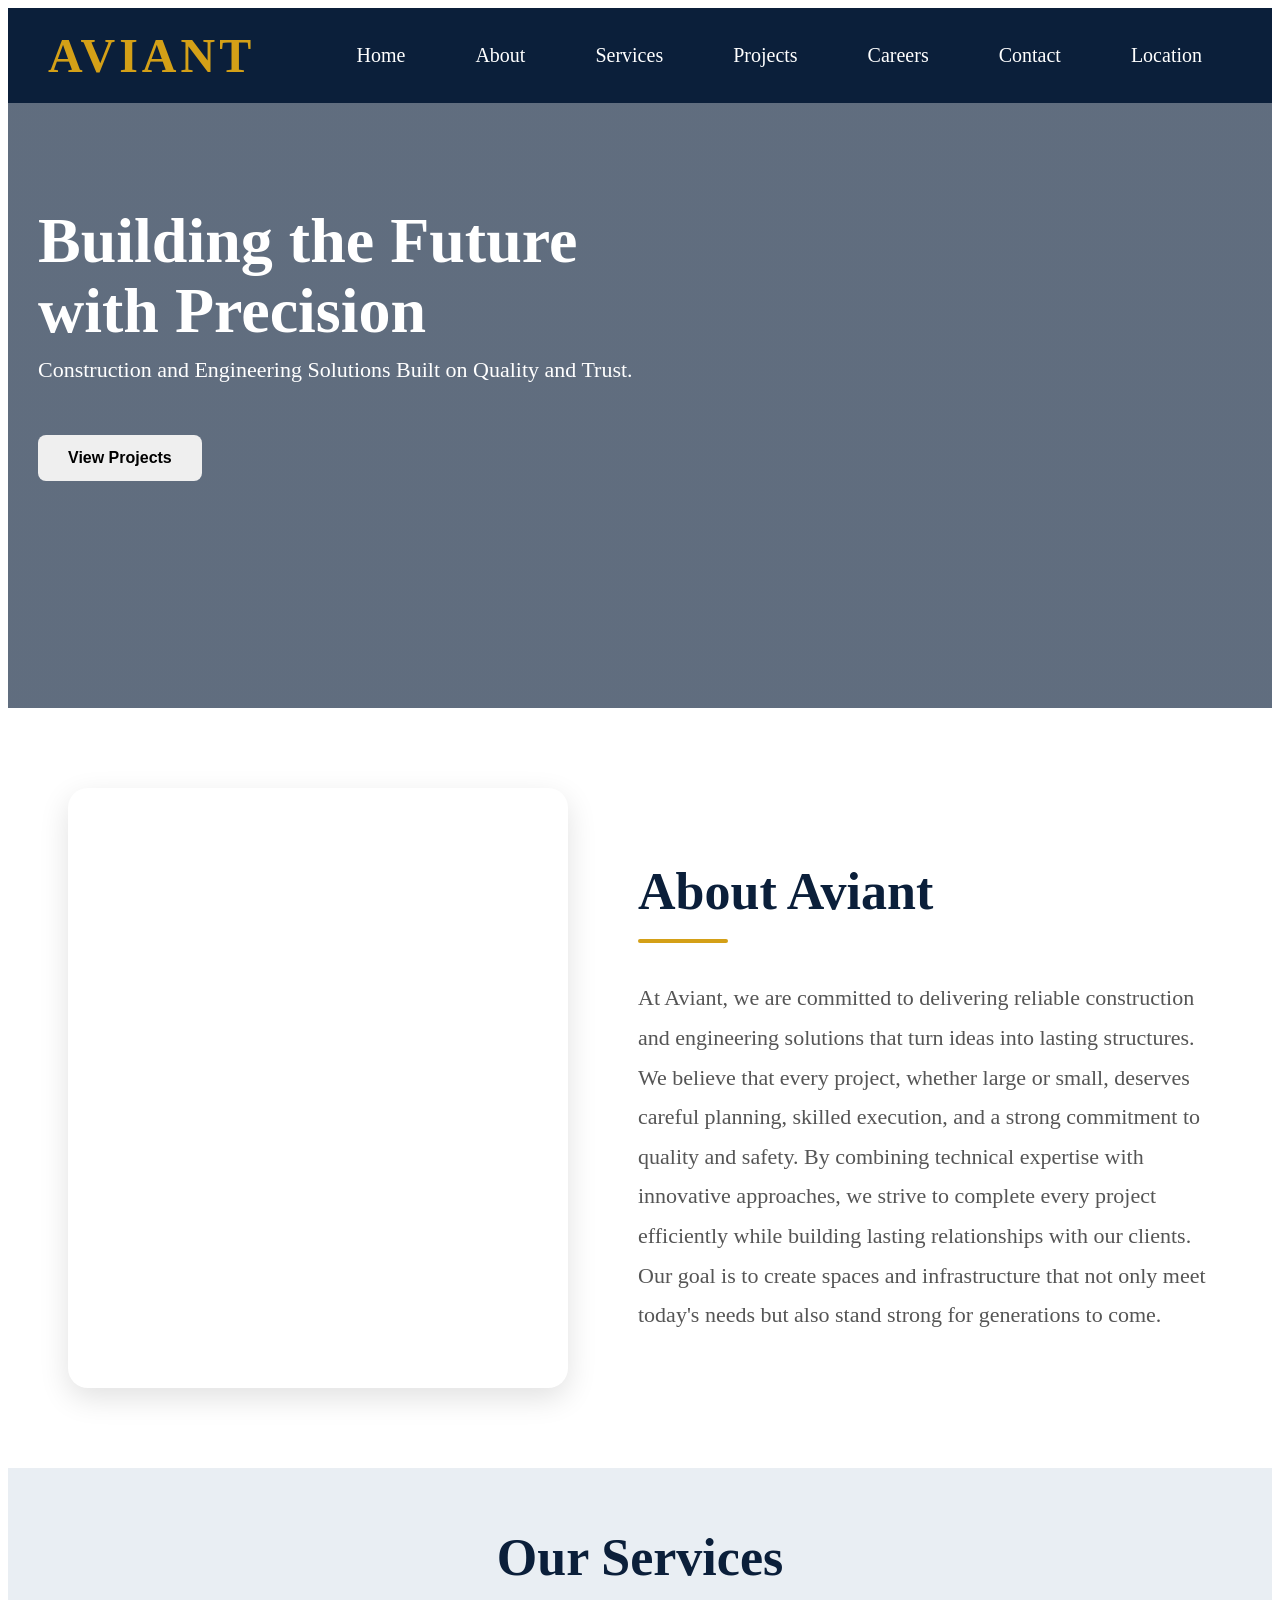
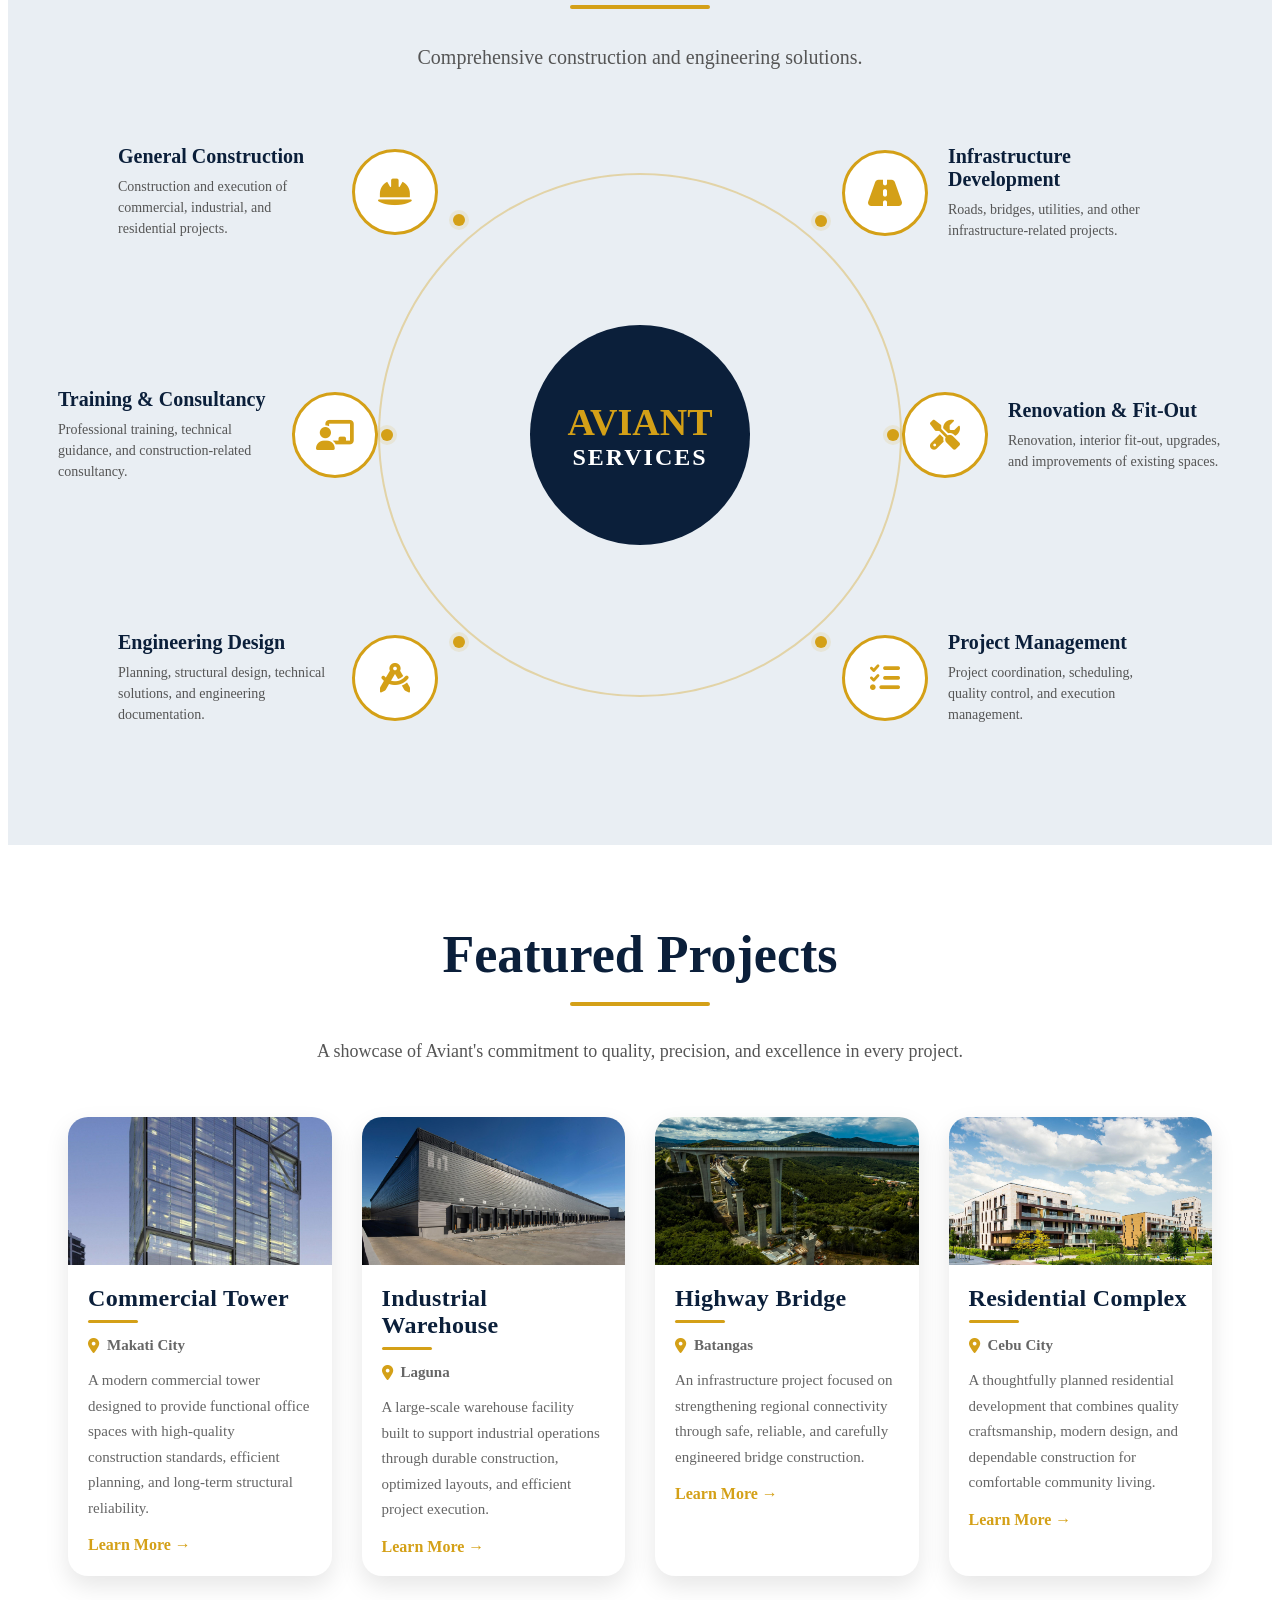
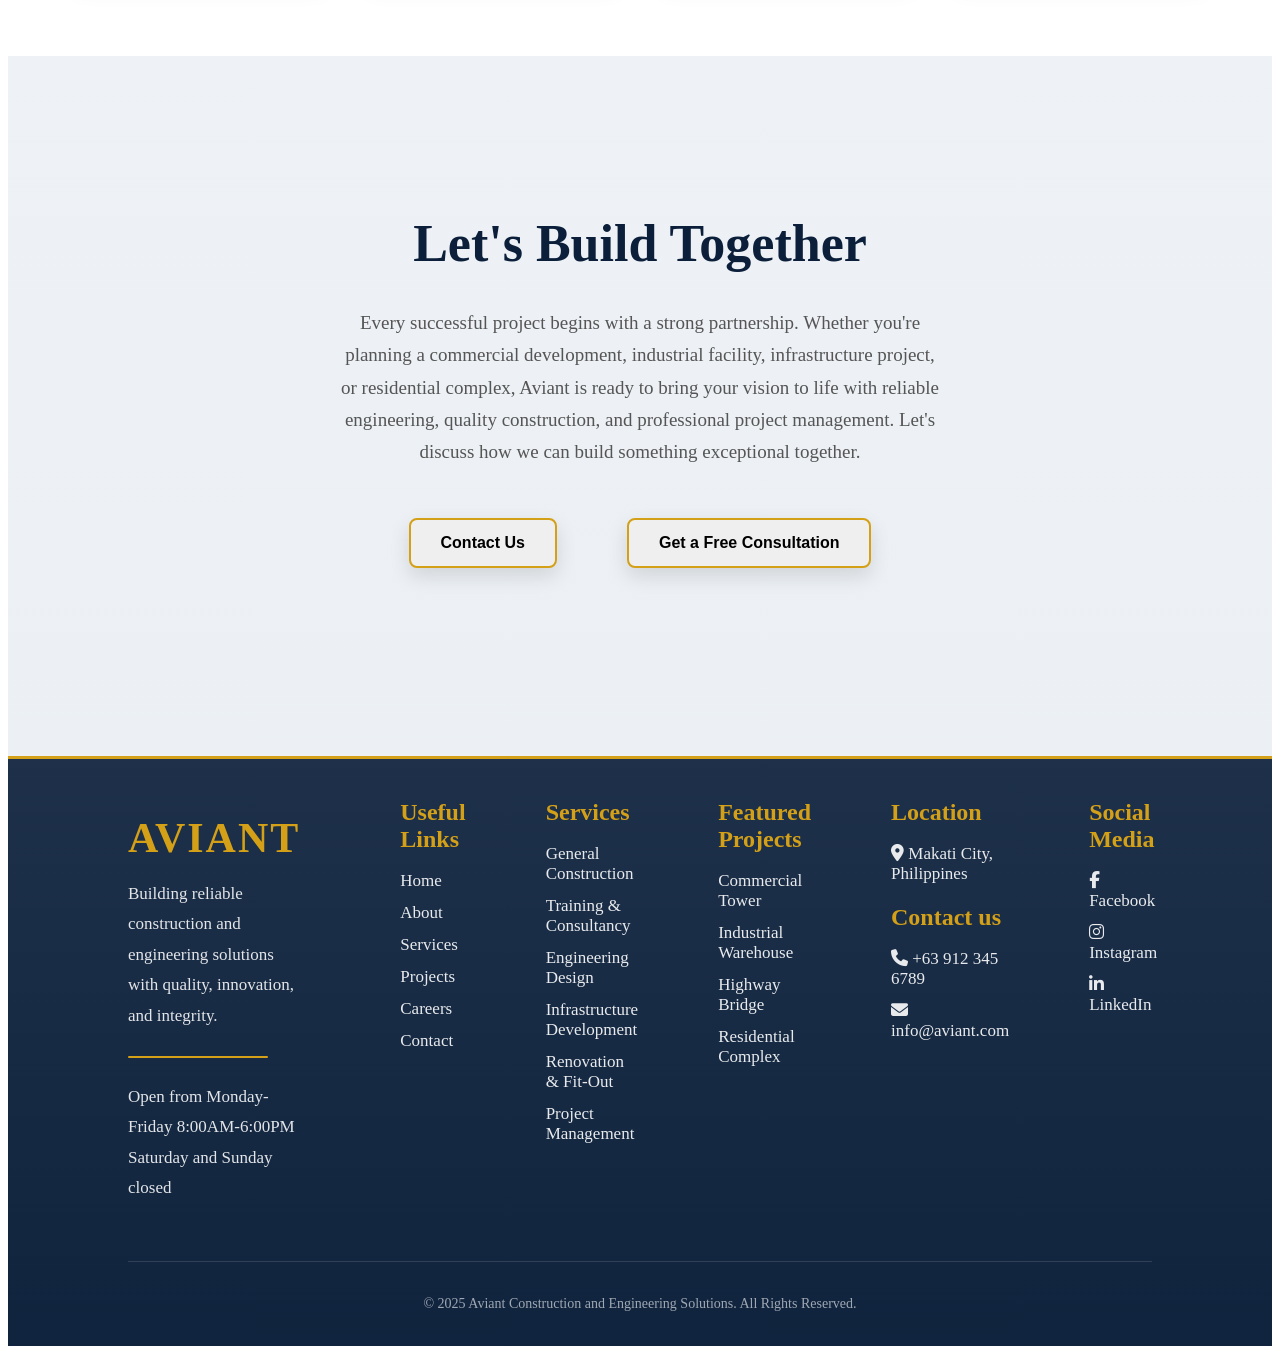
==== index.html @ d26d0063 "Add files via upload" ====
<!DOCTYPE html>
<html>
<head>
    <title>AVIANT COMPANY</title>
    <link rel="stylesheet" href="CSS/style.css">
    <link rel="stylesheet" href="CSS/MainAbout.css">
    <link rel="stylesheet" href="CSS/MainServices.css">
    <link rel="stylesheet" href="CSS/MainProject.css">
    <link rel="stylesheet" href="CSS/MainCTA.css">
    <link rel="stylesheet" href="CSS/MainFooter.css">
    <link rel="stylesheet" href="CSS/Location.css">
    <link rel="stylesheet" href="https://cdnjs.cloudflare.com/ajax/libs/font-awesome/6.7.2/css/all.min.css">
</head>
<body>

<header id="hero">
    <nav class="navbar">
    <div class="logo">
    AVIANT
    </div>
    <div class="menu">
    <a href="index.html">Home</a>
    <a href="about.html">About</a>
    <a href="services.html">Services</a>
    <a href="projects.html">Projects</a>
    <a href="careers.html">Careers</a>    
    <a href="contact.html">Contact</a>
    <a href ="location.html">Location</a>                       
    </div>
    </nav>
    <div class="hero-content">
    <h1>Building the Future with Precision</h1>
    <p>Construction and Engineering Solutions Built on Quality and Trust.</p>
    <button>View Projects</button>
    </div>
</body>
</header>


<section id="about">
  <div class="about-media">
    <video
        src="PICTURES/Aviant.mp4"
        autoplay
        muted
        loop
        playsinline>
    </video>
</div>
    <div class="about-text">
    <h2>About Aviant</h2>
    <div class="black-line"></div>
    <p>
            At Aviant, we are committed to delivering reliable construction and engineering solutions that turn ideas into lasting structures. 
            We believe that every project, whether large or small, deserves careful planning, skilled execution, and a strong commitment to quality and safety. 
            By combining technical expertise with innovative approaches, we strive to complete every project efficiently while building lasting relationships with our clients. 
            Our goal is to create spaces and infrastructure that not only meet today's needs but also stand strong for generations to come.
    </p>
    </div>
</section>


<section id="services">

    <div class="services-title">
        <h2>Our Services</h2>
        <div class="gold-line center"></div>
        <p>Comprehensive construction and engineering solutions.</p>
    </div>

    <div class="services-diagram">

        <div class="services-center">
            AVIANT
            <span>Services</span>
        </div>

    <div class ="service-item">
        <div class="service-text">
    <h2>General Construction</h2>
    <p>Construction and execution of commercial, industrial, and residential projects.</p>
        </div>
    <div class ="service-icon">
    <i class="fa-solid fa-helmet-safety"></i>
        </div>
            
        </div>

    <div class ="service-item">
        <div class="service-text">
        <h2>Engineering Design</h2>
        <p>Planning, structural design, technical solutions, and engineering documentation.</p>
    </div>
        <div class ="service-icon">
           <i class="fa-solid fa-drafting-compass"></i>
            </div>   
        </div>

    <div class ="service-item">
        
        <div class ="service-icon">
            <i class="fa-solid fa-list-check"></i>
            </div>
            <div class ="service-text">
            <h2>Project Management</h2>
            <p>Project coordination, scheduling, quality control, and execution management.</p>
        </div>
        </div>
    
    <div class ="service-item">
        
        <div class ="service-icon">
            <i class="fa-solid fa-road"></i>
            </div>
            <div class="service-text">
            <h2>Infrastructure Development</h2>
            <p>Roads, bridges, utilities, and other infrastructure-related projects.</p>
        </div>
        </div>
        
    <div class ="service-item">
        
        <div class ="service-icon">
            <i class="fa-solid fa-screwdriver-wrench"></i>
            </div>
            <div class="service-text">
            <h2>Renovation & Fit-Out</h2>
            <p>Renovation, interior fit-out, upgrades, and improvements of existing spaces.</p>
        </div>    
        </div>
    <div class ="service-item">
         <div class="service-text">
            <h2>Training & Consultancy</h2>
            <p>Professional training, technical guidance, and construction-related consultancy.</p>
        </div>
        
        <div class ="service-icon">
            <i class="fa-solid fa-chalkboard-user"></i>
            </div>
            
        </div>    

    </div>

</section>

<section id="projects">
    <h2>Featured Projects</h2>
    <div class="gold-line center"></div>
    <p>A showcase of Aviant's commitment to quality, precision, and excellence in every project.</p>
    
    <div class ="projects-container">
    <article class="project-card">
    <img src ="PICTURES/commercialtower.jpg" alt="Commerical Tower">
    <div class="project-info">
    <h3>Commercial Tower</h3>
    <p class ="project-location"> <i class="fa-solid fa-location-dot"></i>Makati City</p>
    <p>A modern commercial tower designed to provide functional office spaces with high-quality 
    construction standards, efficient planning, and long-term structural reliability.</p>
    <a href="commercial-tower.html" class="learn-more"> Learn More →</a>
    </div>     
    </article>
    
    <article class="project-card">
    <img src ="PICTURES/industrialwarehouse.jpg" alt="Industrial Warehouse">
    <div class="project-info">
    <h3>Industrial Warehouse</h3>
    <p class ="project-location"> <i class="fa-solid fa-location-dot"></i>Laguna</p>
    <p>A large-scale warehouse facility built to support industrial operations through 
    durable construction, optimized layouts, and efficient project execution.</p>
    <a href="industrial-warehouse.html" class="learn-more"> Learn More →</a>
    </div>     
    </article>

    <article class="project-card">
    <img src ="PICTURES/highwaybridge.jpg" alt="Highway Bridge">
    <div class="project-info">
    <h3>Highway Bridge</h3>
    <p class ="project-location"> <i class="fa-solid fa-location-dot"></i>Batangas</p>
    <p>An infrastructure project focused on strengthening regional connectivity through safe, reliable, 
    and carefully engineered bridge construction.</p>
    <a href="highway-bridge.html" class="learn-more"> Learn More →</a>
    </div>     
    </article>

    <article class="project-card">
    <img src ="PICTURES/residentialcomplex.jpg" alt ="Residential Complex">
    <div class="project-info">
    <h3>Residential Complex</h3>
    <p class ="project-location"> <i class="fa-solid fa-location-dot"></i>Cebu City</p>
    <p>A thoughtfully planned residential development that combines quality craftsmanship, modern design, 
       and dependable construction for comfortable community living.</p>
       <a href="residential-complex.html" class="learn-more"> Learn More →</a>
    </article>
    </div>
</div>
</section>

<section id="cta">
    <h2>Let's Build Together</h2>
    <p>Every successful project begins with a strong partnership. Whether you're planning a commercial development, industrial facility,
       infrastructure project, or residential complex, Aviant is ready to bring your vision to life with reliable engineering, quality construction, 
       and professional project management. Let's discuss how we can build something exceptional together.</p>
       <div class ="cta-button">
    <button>Contact Us</button>
    <button>Get a Free Consultation</button>
    </div>
</section>

<footer id="aviantfooter">
    <div class="footer-content">
    <div class = "tagline">
        <h2>AVIANT</h2>
        <P>Building reliable construction and engineering solutions with quality, innovation, and integrity.</P>
        <div class="footer-divider"></div>
        <p>Open from Monday-Friday 8:00AM-6:00PM <br>Saturday and Sunday closed</p>
    </div>
    <div class ="footermenu">
        <h2>Useful Links</h2>
        <ul>
        <li><a href="index.html">Home</a></li>
        <li><a href="about.html">About</a></li>
        <li><a href="services.html">Services</a></li>
        <li><a href="projects.html">Projects</a></li>
        <li><a href="careers.html">Careers</a></li>    
        <li><a href="contact.html">Contact</a></li>
        </ul>
    </div>
    <div class ="footerservices">
        <h2>Services</h2>
        <ul>
        <li><a href="services.html">General Construction</a></li>
        <li><a href="services.html">Training & Consultancy</a></li>
        <li><a href="services.html">Engineering Design</a></li>
        <li><a href="services.html">Infrastructure Development</a></li>
        <li><a href="services.html">Renovation & Fit-Out</a></li>
        <li><a href="services.html">Project Management</a></li>
        </ul>
    </div>
    <div class ="footerprojects">
        <h2>Featured Projects</h2>
        <ul>
        <li><a href="commercial-tower.html">Commercial Tower</a></li>
        <li><a href="industrial-warehouse.html">Industrial Warehouse</a></li>
        <li><a href="highway-bridge.html">Highway Bridge</a></li>
        <li><a href="residential-complex.html">Residential Complex</a></li>
        </ul>
    </div>
    <div class = "social">
        <h2>Location</h2>
        <ul>
            <li><a href="location.html">
                <i class="fa-solid fa-location-dot"></i> Makati City, Philippines
            </li></a>
            <h2>Contact us</h2>
            <li><a href="contact.html">
                <i class="fa-solid fa-phone"></i> +63 912 345 6789
            </li></a>
            <li><a href="https://mail.google.com/mail/u/0/">
                <i class="fa-solid fa-envelope"></i> info@aviant.com
            </li></a>
        </ul>
    </div>
    <div class ="socialmedia">
        <h2>Social Media</h2>
        <ul>
            <li><a href="https://www.facebook.com/">
                <i class="fa-brands fa-facebook-f"></i> Facebook
            </li></a>
            <li><a href="https://www.instagram.com/?hl=en">
                <i class="fa-brands fa-instagram"></i> Instagram
            </li></a>
            <li><a href="https://www.linkedin.com/login/">
                <i class="fa-brands fa-linkedin-in"></i> LinkedIn
            </li></a>
        </ul>
    </div>
    </div>

    <div class="footer-bottom">
    <p>© 2025 Aviant Construction and Engineering Solutions. All Rights Reserved.</p>
</div>
</footer>
---- CSS/style.css ----
/* ===========================
   HERO SECTION
=========================== */
#hero{
    background-image:
        linear-gradient(
            rgba(11,31,58,0.65),
            rgba(11,31,58,0.65)
        ),
        url("D:/AVIANT WEBSITE PROJECT/PICTURES/hero-image.jpg");
    background-size: cover;
    background-position: center;
    background-repeat: no-repeat;
    min-height: 700px;
    color: white;
}
/* ===========================
   NAVBAR
=========================== */
.navbar{
    display:flex;
    justify-content:space-between;
    align-items:center;
    padding:20px 40px;

    position: sticky;
    top: 0;
    background-color: #0B1F3A;
    z-index: 1000;
}
.logo{
    color:#D4A017;
    font-size:48px;
    font-weight:bold;
    letter-spacing:4px;
}
.menu{
    display:flex;
    gap:70px;
    padding-right: 30px;
    font-size:20px;
}
.menu a{
    color:white;
    text-decoration:none;
}
.menu a:hover{
    color:gold;
}

/* ===========================
   Hero-content
=========================== */
.hero-content{
    padding-top:60px;
    max-width:650px;
}

.hero-content h1{
    font-size:64px;
    color:white;
    margin-bottom: 10px;
    line-height:1.1;
    padding-left: 30px;
}
.hero-content p{
    font-size:22px;
    color:white;
    margin-top:0px;
    padding-left: 30px;
}

/* ===========================
   BUTTONS
=========================== */
button{
    padding:14px 30px;
    margin:30px;
    border:none;
    border-radius:8px;
    font-size:16px;
    font-weight:bold;
    cursor:pointer;
}
button:hover{
    background-color:#B8860B;
}
---- CSS/MainAbout.css ----
#about{
    display:flex;
    align-items:center;
    justify-content:space-between;
    gap:70px;
    padding:80px 60px;
    background:#F5F5F5;

    background:
    linear-gradient(rgba(255,255,255,.25),
    rgba(255,255,255,.25)),
    url("D:/AVIANT WEBSITE PROJECT/PICTURES/aviant.png");
    background-size:cover;
    background-position:bottom;
    background-repeat:no-repeat;
}
.about-text{
    flex:1;
}
.about-text h2{
    font-size:52px;
    color:#0B1F3A;
    margin-bottom:15px;
}
.black-line{
    width:140px;
    height:4px;
    background:#D4A017;
    margin:18px 0 35px;
    border-radius:20px;
    width:90px;
    transition:width .4s ease;
}
.about-text:hover .black-line{
    width:250px;
}
.about-text p{
    font-size:22px;
    line-height:1.8;
    color:#555;
}
.about-media{
    width:500px;
    height: 600px;
    overflow:hidden;
    border-radius:20px;
    box-shadow:0 10px 30px rgba(0,0,0,.12);
}

.about-media video{
    width:100%;
    height:100%;
    display:block;
    object-fit:cover;
}
---- CSS/MainServices.css ----
#services{
    background: #E9EEF3;
    padding:60px 50px;
}
.services-title h2{
    font-size:52px;
    color:#0B1F3A;
    margin-bottom:0px;
    margin-top: 0px;
    text-align: center;
}
.services-title p{
    max-width:900px;
    margin:0 auto 10px;
    font-size:20px; 
    line-height:1.8;
    color:#555;
    text-align: center;
}
.services-diagram{
    position:relative;
    width:100%;
    max-width:1200px;
    height:700px;
    margin:0 auto;
}
.services-center{
    position:absolute;

    top:50%;
    left:50%;

    transform:translate(-50%, -50%);

    width:220px;
    height:220px;

    border-radius:50%;

    background:#0B1F3A;
    color:#D4A017;

    display:flex;
    flex-direction:column;
    justify-content:center;
    align-items:center;

    font-size:38px;
    font-weight:bold;
}
.services-center span{
    font-size:24px;
    color:white;
    letter-spacing:2px;
    text-transform:uppercase;
}
.service-item{
    position:absolute;
    width:320px;
    display:flex;
    align-items:center;
    gap:20px;
}
.service-icon{
    width:80px;
    height:80px;

    flex-shrink:0;

    display:flex;
    justify-content:center;
    align-items:center;

    border-radius:50%;

    background:#FFFFFF;
    border:3px solid #D4A017;

    color:#D4A017;

    font-size:30px;

    position: relative;
}
.service-icon::after{
    content:"";

    position:absolute;

    width:12px;
    height:12px;

    border-radius:50%;

    background:#D4A017;
    box-shadow:0 0 0 4px rgba(212,160,23,.12);
}

.service-item:nth-child(3) .service-icon::after{
    right:-30px;
    top:5%;
    transform:translateY(-50%);
}
.service-item:nth-child(7) .service-icon::after{
    right:-18px;
    top:50%;
    transform:translateY(-50%);
}
.service-item:nth-child(2) .service-icon::after{
    right:-30px;
    bottom:0%;
    transform:translateY(-50%);
}


.service-item:nth-child(6) .service-icon::after{
    left:-18px;
    top:50%;
    transform:translateY(-50%);
}
.service-item:nth-child(5) .service-icon::after{
    left:-30px;
    bottom:0%;
    transform:translateY(-50%);
}
.service-item:nth-child(4) .service-icon::after{
    left:-30px;
    top:5%;
    transform:translateY(-50%);
}
.service-item h2{
    margin:0 0 8px;

    color:#0B1F3A;
    font-size:20px;
}
.service-item p{
    margin:0;

    color:#555;
    font-size:14px;
    line-height:1.5;
}
.service-item:nth-child(2){
    top:60px;
    left:60px;
}

.service-item:nth-child(3){
    bottom:60px;
    left:60px;
}
.service-item:nth-child(4){
    bottom:60px;
    right:60px;
}
.service-item:nth-child(5){
    top:60px;
    right:60px;
}
.service-item:nth-child(6){
    top:50%;
    right:0;
    transform:translateY(-50%);   
}
.service-item:nth-child(7){
    top:50%;
    left:0;
    transform:translateY(-50%);
}
.service-text{
    flex:1;
}
.service-text h2{
    color:#0B1F3A;
    font-size:20px;
    margin:0 0 8px;
}
.service-text p{
    color:#555;
    font-size:14px;
    line-height:1.5;
    margin:0;
}
.services-diagram::before{
    content:"";

    position:absolute;

    top:50%;
    left:50%;

    width:520px;
    height:520px;

    transform:translate(-50%, -50%);

    border:2px solid rgba(212,160,23,.35);

    border-radius:50%;
}
.gold-line{
    width:140px;
    height:4px;
    background:#D4A017;
    border-radius:20px;
    margin: auto;
    transition:width .4s ease;
}
.gold-line.center{
    margin:18px auto 30px;
}
.services-title:hover .gold-line{
    width:250px;
}
---- CSS/MainProject.css ----
#projects{
    background:#FFFFFF;
    padding:80px 60px;
    text-align:center;
}

#projects h2{
    font-size:52px;
    color:#0B1F3A;
    margin:0 0 15px;
}

#projects > p{
    max-width:900px;
    margin:0 auto 50px;
    font-size:18px;
    line-height:1.7;
    color:#555;
}

.projects-container{
    display: flex;
    justify-content: center;
    gap:30px;
    max-width:1400px;
    margin:0 auto;
}

.project-card{
    flex:1;
    background:#FFFFFF;
    border-radius:20px;
    overflow:hidden;
    box-shadow:0 10px 25px rgba(0,0,0,.10);
    transition:transform .5s ease, box-shadow .5s ease;
}
.project-card:hover{
    transform:translateY(-10px) scale(1.03);
    box-shadow:0 22px 45px rgba(0,0,0,.18);
}
.project-card:hover h3{
    color:#D4A017;
}

.project-card img{
    width:100%;
    aspect-ratio:16 / 9;
    object-fit:cover;
    display:block;
    transition:transform .4s ease;
}
.project-card:hover img{
    transform:scale(1.04);
}
.project-info{
    padding:20px;
    text-align:left;
}

.project-info h3{
    font-size:24px;
    font-weight:700;
    color:#0B1F3A;
    margin:0 0 8px;
    letter-spacing:.3px;
}
.project-info h3::after{
    content:"";
    display:block;
    width:50px;
    height:3px;
    background:#D4A017;
    border-radius:999px;
    margin-top:8px;
}
.project-location{
    display:flex;
    align-items:center;
    gap:8px;
    color:#D4A017;
    font-size:15px;
    font-weight:600;
    margin-bottom:12px;
}
.project-location i{
    color:#D4A017;
}

.project-info p{
    color:#666;
    font-size:15px;
    line-height:1.7;
    margin-top:10px;
    margin-bottom: 0px;
}
.gold-line{
    width:140px;
    height:4px;
    background:#D4A017;
    border-radius:20px;
    margin: auto;
    transition:width .4s ease;
}
.gold-line.center{
    margin:18px auto 30px;
}
#projects:hover .gold-line{
    width:300px;
}
.learn-more{
    display:inline-block;
    margin-top:15px;
    color:#D4A017;
    font-weight:600;
    text-decoration:none;
    transition:all .3s ease;
}

.learn-more:hover{
    transform:translateX(5px);
    color:#B8860B;
}
---- CSS/MainCTA.css ----
#cta{
background:
    linear-gradient(
        rgba(233,238,243,.78),
        rgba(233,238,243,.88)
    ),
    url("D:/AVIANT WEBSITE PROJECT/PICTURES/aviant.png");
    background-size: cover;
    background-position: bottom;
    background-repeat: no-repeat;
    min-height: 700px;
    color: white;
    text-align: center;
    display:flex;
    flex-direction:column;
    justify-content:center;
    align-items:center;    
}
#cta h2{
    font-size:52px;
    color:#0B1F3A;
    margin-bottom:15px;
    margin-top: 0px;
}
#cta p{
    color:#555;
    line-height:1.7;
    font-size:19px;
    max-width: 600px;
}
#cta button{
    padding:14px 30px;
    margin:30px;
    border:none;
    border-radius:8px;
    font-size:16px;
    font-weight:bold;
    cursor:pointer;
    border: 2px solid #D4A017;
    box-shadow: 0 8px 20px rgba(0,0,0,.12);
    transition:all .35s ease;
    object-fit: cover;
}
#cta button:hover{
    background-color:#B8860B;
    transform:translateY(-10px) scale(1.03);
}
.cta-button{
    display: flex;
    justify-content: center;
    gap:10px;

}
---- CSS/MainFooter.css ----
#aviantfooter{
    padding:20px 120px;
    background: linear-gradient(
        to bottom,
        rgba(11,31,58,.92),
        rgba(11,31,58,.98)
    );
    border-top: 3px solid #D4A017;
}
.footer-content{
    display:flex;
    justify-content:space-between;
    align-items:flex-start;
    gap:80px;
}
.tagline{
    padding-right: 20px;
}
.tagline h2{
     color:#D4A017;
    font-size:42px;
    font-weight:700;
    letter-spacing:2px;
    margin-bottom:12px;
}

.tagline p{
    color:rgba(255,255,255,.88);
    font-size:17px;
    line-height:1.8;
    font-weight:400;
    max-width:320px;
}
.footermenu h2,
.footerservices h2,
.footerprojects h2,
.social h2,
.socialmedia h2{
    color:#D4A017;
    font-size:24px;
    font-weight:700;
    margin-bottom:18px;
}

.footermenu ul,
.footerservices ul,
.footerprojects ul,
.social ul,
.socialmedia ul{
    list-style: none;
    padding: 0;
    margin: 0;
}

.footermenu li,
.footerservices li,
.footerprojects li,
.social li,
.socialmedia li{
    margin-bottom: 12px;
}

.footermenu a,
.footerservices a,
.footerprojects a,
.social a,
.socialmedia a{
     color:rgba(255,255,255,.9);
    font-size:17px;
    font-weight:400;
    text-decoration:none;
    transition:all .3s ease;
}
.footermenu a:hover,
.footerservices a:hover,
.footerprojects a:hover,
.social a:hover,
.socialmedia a:hover{
    color: #D4A017;
    transform: translateX(5px);
    display: inline-block;
}
.footer-divider{
    width:140px;
    height:2px;
    background:#D4A017;
    margin:24px 0;
    border-radius: 999px;
    transition:all .3s ease;
}
.tagline:hover .footer-divider{
    width:250px;
}
.footer-bottom{
    border-top:1px solid rgba(255,255,255,.12);
    margin-top:40px;
    padding-top:20px;
    text-align:center;
    font-size:14px;
    color:rgba(255,255,255,.6);
}
---- CSS/Location.css ----
.navbar{
    display:flex;
    justify-content:space-between;
    align-items:center;
    padding:20px 40px;

    position: sticky;
    top: 0;
    background-color: #0B1F3A;
    z-index: 1000;
}
.logo{
    color:#D4A017;
    font-size:48px;
    font-weight:bold;
    letter-spacing:4px;
}
.menu{
    display:flex;
    gap:70px;
    padding-right: 30px;
    font-size:20px;
}
.menu a{
    color:white;
    text-decoration:none;
}
.menu a:hover{
    color:gold;
}
/* ===========================
   Location
=========================== */
#location{
    text-align:center;
    padding:90px 60px;
    background:#E9EEF3;

}
.location-title h2{
    font-size:50px;
    color:#0B1F3A;
    margin-bottom:15px;
    margin-top: 0px;
    margin-bottom: 0px;
}
.location-title p{
    color:#555;
    line-height:1.7;
    font-size:19px;
    margin-top: 0px;
}
.location-info{
    background-color: white;
    padding:10px;
    box-shadow:0 8px 25px rgba(0,0,0,.12);
    border-radius: 10px;
    display: flex;
    justify-content: center;
    flex-direction: column;
    width:25%;
    transition:transform .3s ease, box-shadow .3s ease;
}
.location-info:hover{
    transform:translateY(-5px);
}
.location-info h2{
    font-size:30px;
    color:#0B1F3A;
    margin:0;
}
.location-info p{
    color:#555;
    line-height:1.7;
    font-size:19px;
    margin-top: 0px;
}
.location-info i{
    color:#D4A017;
}
.location-content{
    display:flex;
    flex-direction: row;    
    justify-content:center; 
    gap:60px;
}
.location-map{
    background-color: white;
    padding: 10px;
    width:45%;
    border-radius:15px;
    overflow:hidden;
    box-shadow:0 8px 25px rgba(0,0,0,.12);
}
.location-map iframe{
    width:100%;
    height:400px;
    border:0;
    border-radius:15px;
}

/* ===========================
   FOOTER
=========================== */
#aviantfooter{
    padding:20px 120px;
    background: linear-gradient(
        to bottom,
        rgba(11,31,58,.92),
        rgba(11,31,58,.98)
    );
    border-top: 3px solid #D4A017;
}
.footer-content{
    display:flex;
    justify-content:space-between;
    align-items:flex-start;
    gap:80px;
}
.tagline{
    padding-right: 20px;
}
.tagline h2{
     color:#D4A017;
    font-size:42px;
    font-weight:700;
    letter-spacing:2px;
    margin-bottom:12px;
}

.tagline p{
    color:rgba(255,255,255,.88);
    font-size:17px;
    line-height:1.8;
    font-weight:400;
    max-width:320px;
}
.footermenu h2,
.footerservices h2,
.footerprojects h2,
.social h2,
.socialmedia h2{
    color:#D4A017;
    font-size:24px;
    font-weight:700;
    margin-bottom:18px;
}

.footermenu ul,
.footerservices ul,
.footerprojects ul,
.social ul,
.socialmedia ul{
    list-style: none;
    padding: 0;
    margin: 0;
}

.footermenu li,
.footerservices li,
.footerprojects li,
.social li,
.socialmedia li{
    margin-bottom: 12px;
}

.footermenu a,
.footerservices a,
.footerprojects a,
.social a,
.socialmedia a{
     color:rgba(255,255,255,.9);
    font-size:17px;
    font-weight:400;
    text-decoration:none;
    transition:all .3s ease;
}
.footermenu a:hover,
.footerservices a:hover,
.footerprojects a:hover,
.social a:hover,
.socialmedia a:hover{
    color: #D4A017;
    transform: translateX(5px);
    display: inline-block;
}
.footer-divider{
    width:140px;
    height:2px;
    background:#D4A017;
    margin:24px 0;
    border-radius: 999px;
    transition:all .3s ease;
}
.tagline:hover .footer-divider{
    width:250px;
}
.footer-bottom{
    border-top:1px solid rgba(255,255,255,.12);
    margin-top:40px;
    padding-top:20px;
    text-align:center;
    font-size:14px;
    color:rgba(255,255,255,.6);
}
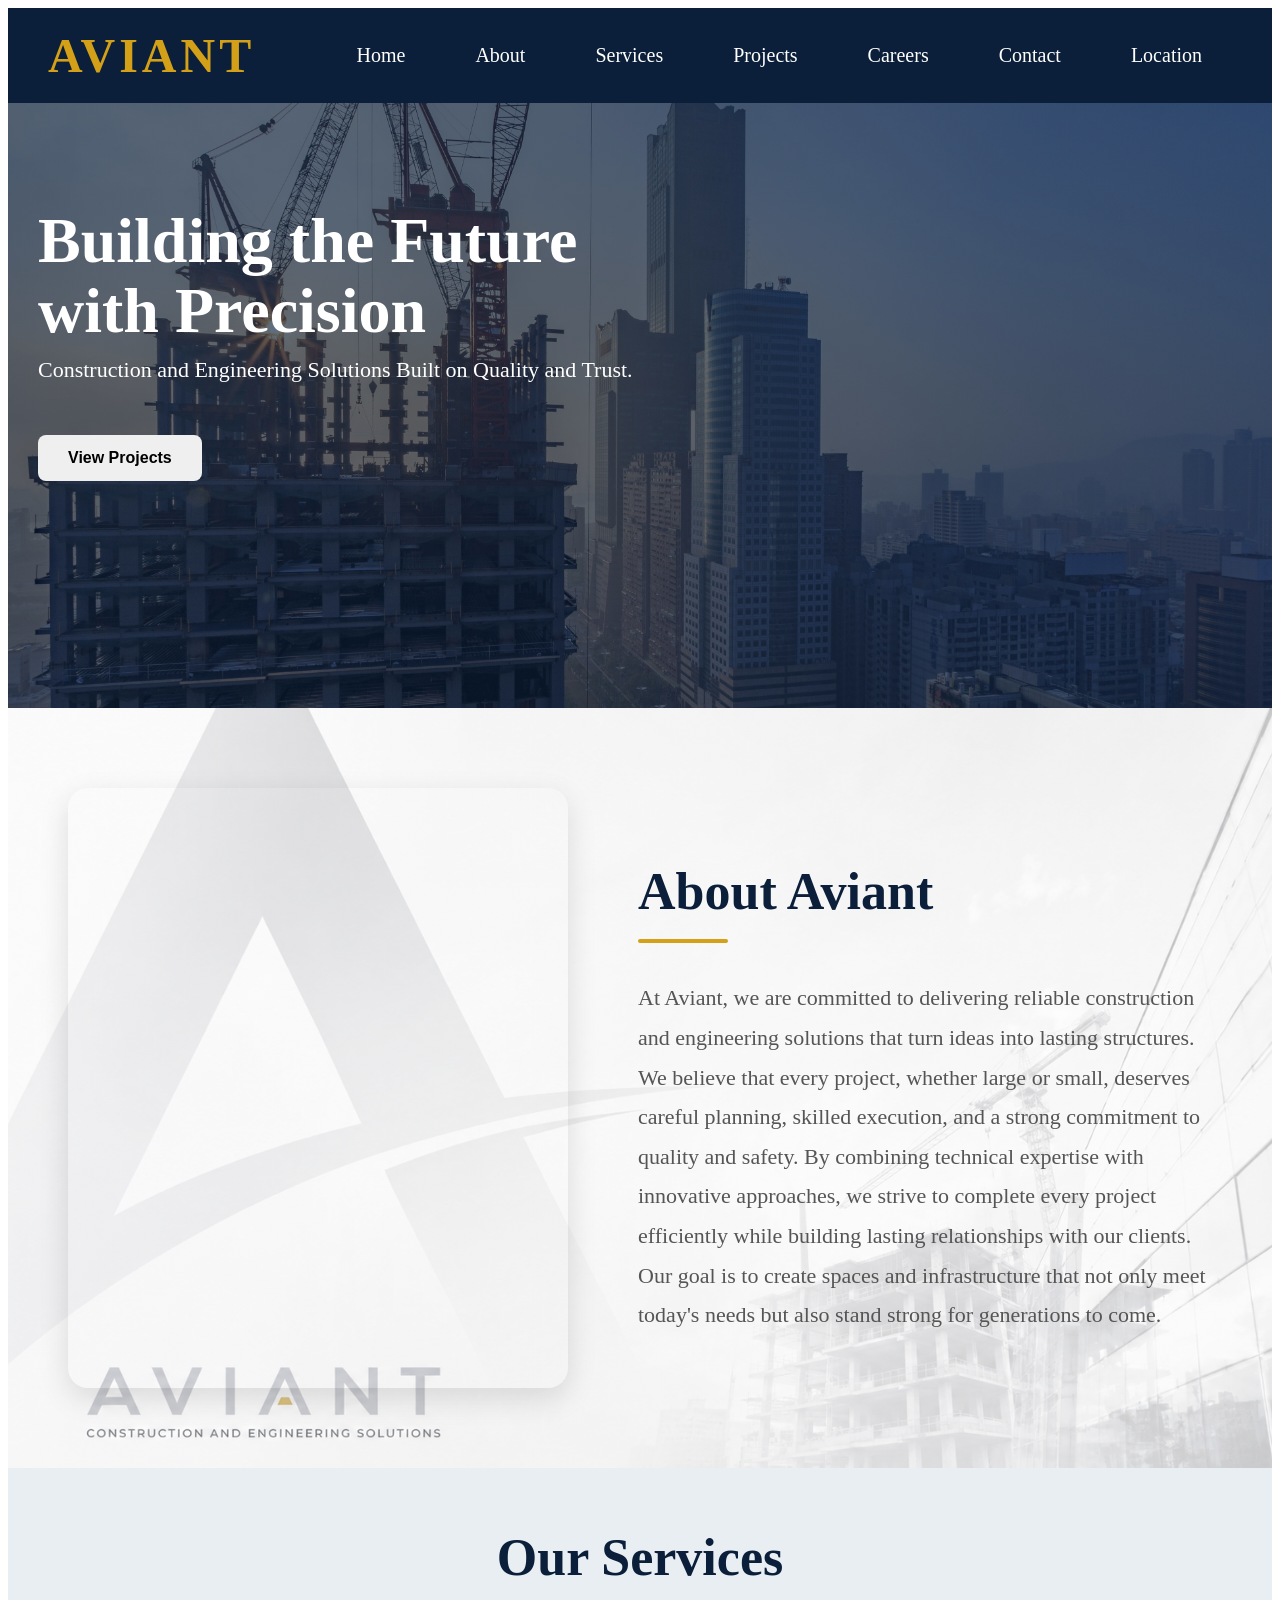
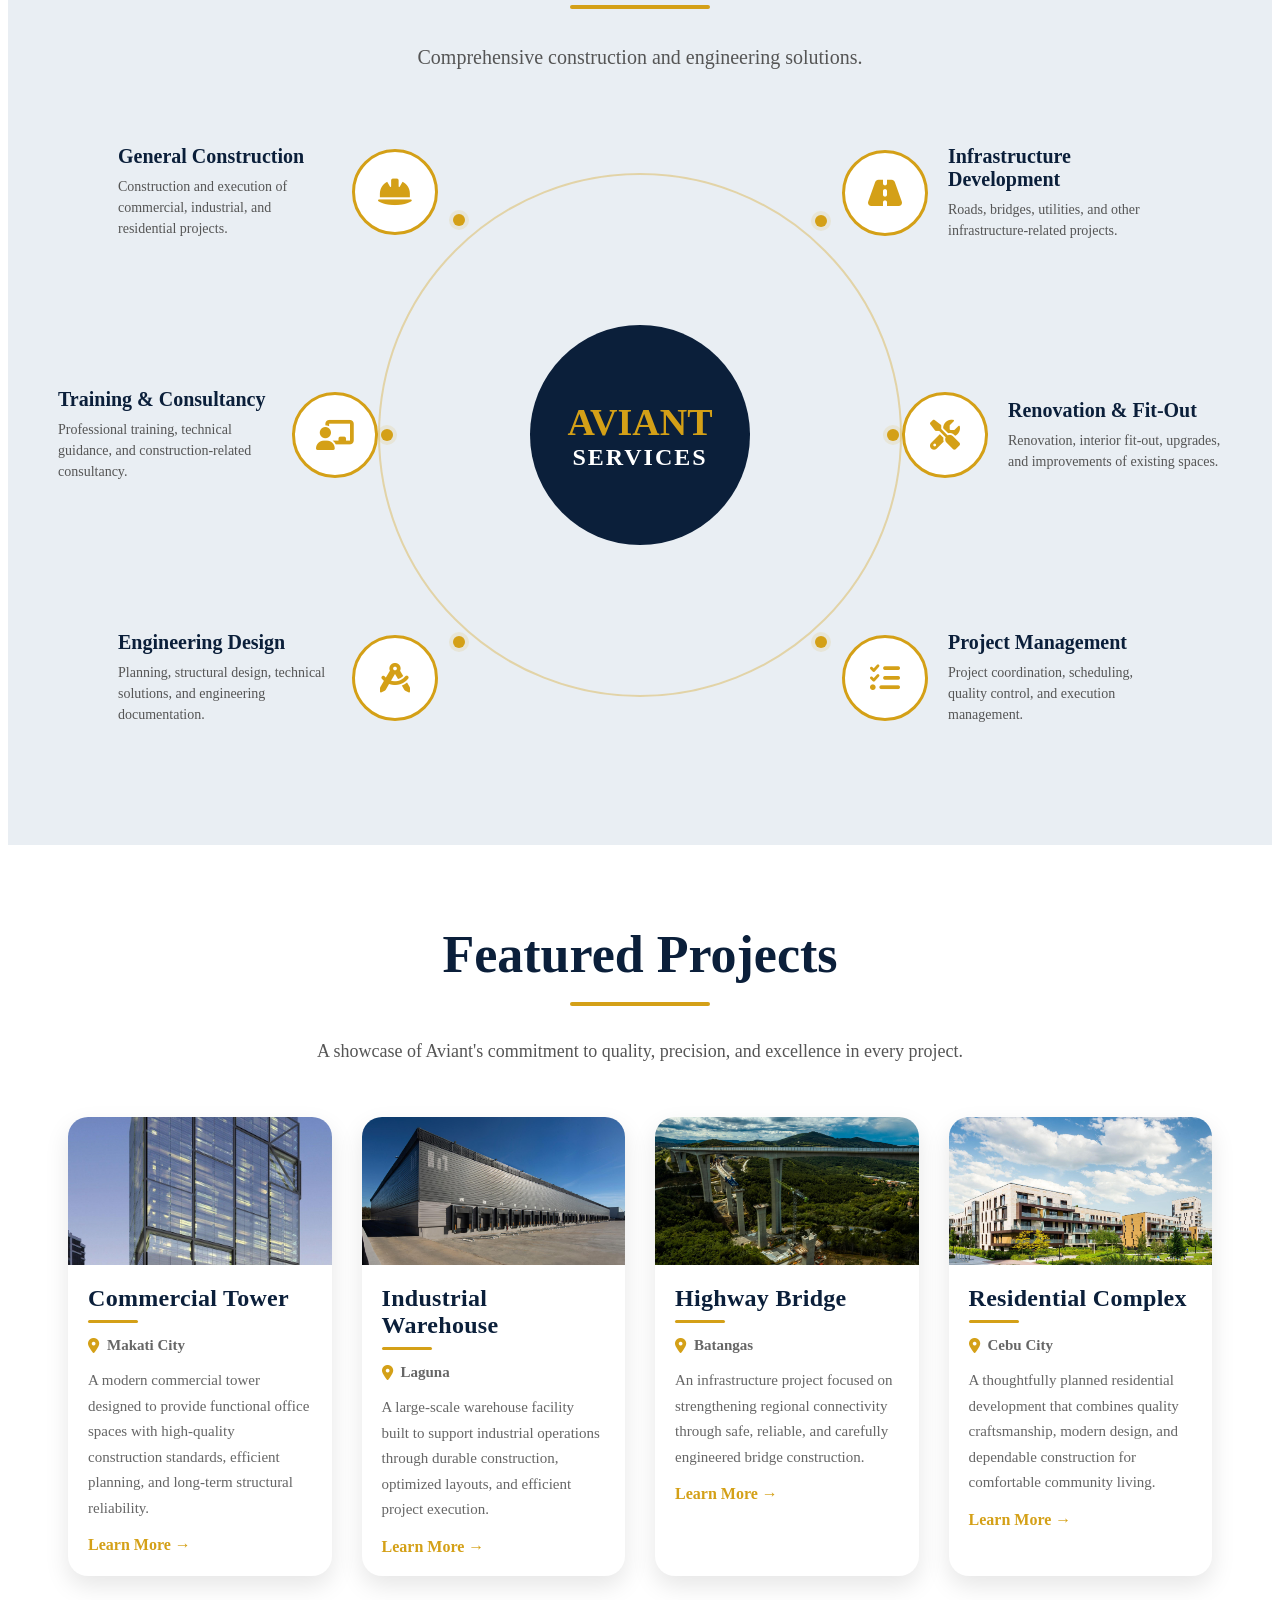
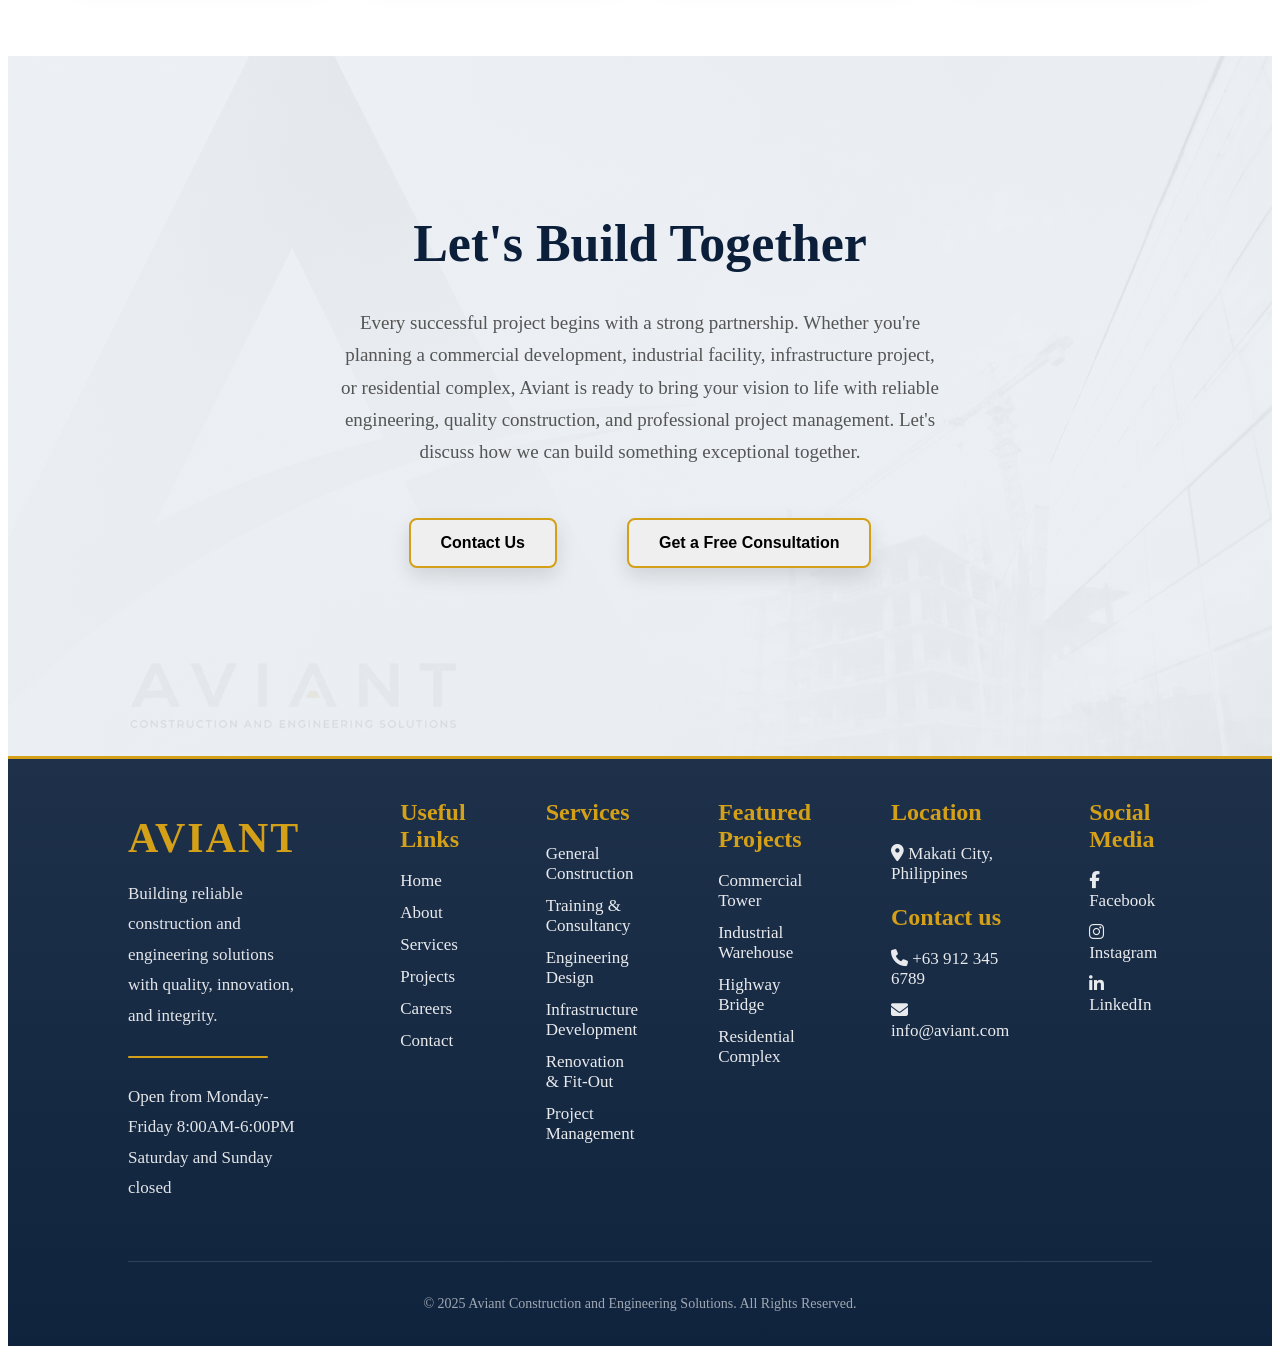
==== commit 8e2f0694: "index.html" ====
--- a/index.html
+++ b/index.html
@@ -1,6 +1,7 @@
 <!DOCTYPE html>
 <html>
 <head>
+    <meta name="viewport" content="width=device-width, initial-scale=1.0">
     <title>AVIANT COMPANY</title>
     <link rel="stylesheet" href="CSS/style.css">
     <link rel="stylesheet" href="CSS/MainAbout.css">
--- a/CSS/style.css
+++ b/CSS/style.css
@@ -7,7 +7,7 @@
             rgba(11,31,58,0.65),
             rgba(11,31,58,0.65)
         ),
-        url("D:/AVIANT WEBSITE PROJECT/PICTURES/hero-image.jpg");
+        url("../PICTURES/hero-image.jpg");
     background-size: cover;
     background-position: center;
     background-repeat: no-repeat;
--- a/CSS/MainAbout.css
+++ b/CSS/MainAbout.css
@@ -9,7 +9,7 @@
     background:
     linear-gradient(rgba(255,255,255,.25),
     rgba(255,255,255,.25)),
-    url("D:/AVIANT WEBSITE PROJECT/PICTURES/aviant.png");
+    url("../PICTURES/aviant.png");
     background-size:cover;
     background-position:bottom;
     background-repeat:no-repeat;
@@ -52,4 +52,4 @@
     height:100%;
     display:block;
     object-fit:cover;
-}+}
--- a/CSS/MainCTA.css
+++ b/CSS/MainCTA.css
@@ -4,7 +4,7 @@
         rgba(233,238,243,.78),
         rgba(233,238,243,.88)
     ),
-    url("D:/AVIANT WEBSITE PROJECT/PICTURES/aviant.png");
+    url("../PICTURES/aviant.png");
     background-size: cover;
     background-position: bottom;
     background-repeat: no-repeat;
